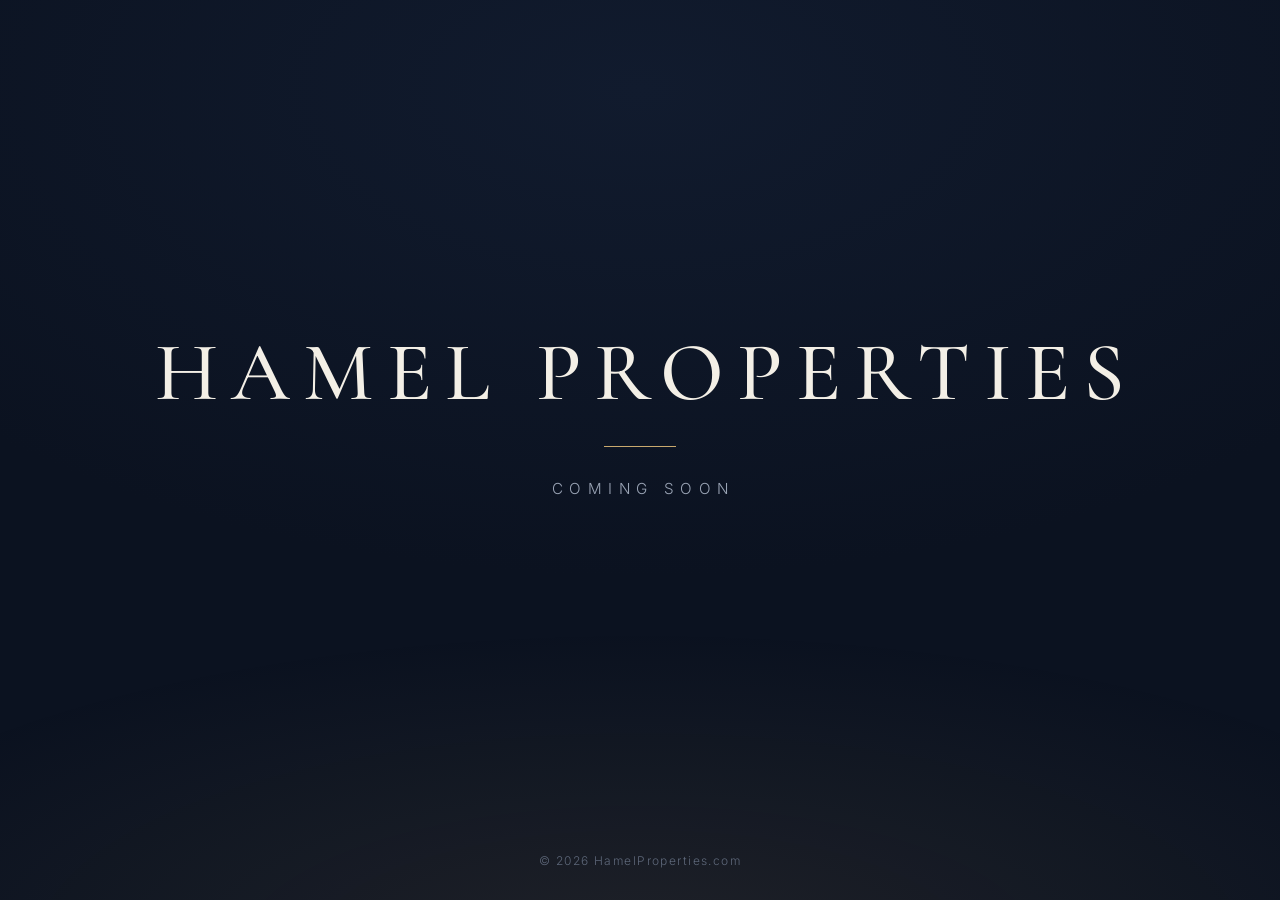
==== index.html @ 1f975852 "Add initial HTML structure for coming soon page" ====
<!doctype html>
<html lang="en">
<head>
<meta charset="utf-8">
<meta name="viewport" content="width=device-width, initial-scale=1">
<title>Hamel Properties | Coming Soon</title>
<meta name="description" content="Something new is coming to HamelProperties.com.">
<meta name="robots" content="noindex, nofollow">
<meta name="theme-color" content="#0b1220">
<link rel="icon" href="favicon.svg" type="image/svg+xml">
<link rel="preconnect" href="https://fonts.googleapis.com">
<link rel="preconnect" href="https://fonts.gstatic.com" crossorigin>
<link href="https://fonts.googleapis.com/css2?family=Cormorant+Garamond:wght@400;500&family=Inter:wght@300;400&display=swap" rel="stylesheet">
<style>
  :root {
    --bg: #0b1220;
    --bg2: #111b2e;
    --ink: #f3efe6;
    --muted: #9aa4b5;
    --accent: #c9a96e;
  }
  * { box-sizing: border-box; margin: 0; padding: 0; }
  html, body { height: 100%; }
  body {
    background: radial-gradient(120% 90% at 50% 10%, var(--bg2) 0%, var(--bg) 60%);
    color: var(--ink);
    font-family: "Inter", system-ui, -apple-system, "Segoe UI", sans-serif;
    font-weight: 300;
    display: flex;
    flex-direction: column;
    min-height: 100vh;
    overflow-x: hidden;
  }
  main {
    flex: 1;
    display: flex;
    flex-direction: column;
    align-items: center;
    justify-content: center;
    text-align: center;
    padding: 48px 16px;
    position: relative;
    z-index: 1;
  }
  .mark {
    font-family: "Cormorant Garamond", Georgia, serif;
    font-weight: 500;
    font-size: clamp(1.9rem, 7.2vw, 5.2rem);
    letter-spacing: 0.16em;
    margin-right: -0.16em; /* optically center tracked text */
    line-height: 1;
    opacity: 0;
    animation: rise 1.6s ease-out 0.2s forwards;
  }
  .rule {
    width: 0;
    height: 1px;
    background: var(--accent);
    margin: 32px auto;
    animation: draw 1.4s ease-out 1s forwards;
  }
  .tag {
    font-size: clamp(0.8rem, 2.4vw, 0.95rem);
    letter-spacing: 0.42em;
    margin-right: -0.42em;
    text-transform: uppercase;
    color: var(--muted);
    opacity: 0;
    animation: fade 1.4s ease-out 1.6s forwards;
  }
  footer {
    text-align: center;
    padding: 24px 16px 32px;
    font-size: 0.75rem;
    letter-spacing: 0.12em;
    color: #5d6779;
    position: relative;
    z-index: 1;
  }
  .glow {
    position: fixed;
    left: 50%;
    bottom: -40vh;
    width: 140vw;
    height: 70vh;
    transform: translateX(-50%);
    background: radial-gradient(closest-side, rgba(201,169,110,0.10), transparent);
    animation: breathe 9s ease-in-out infinite;
    pointer-events: none;
  }
  @keyframes rise { from { opacity: 0; transform: translateY(14px); } to { opacity: 1; transform: none; } }
  @keyframes fade { to { opacity: 1; } }
  @keyframes draw { to { width: 72px; } }
  @keyframes breathe { 0%,100% { opacity: 0.6; } 50% { opacity: 1; } }
  @media (prefers-reduced-motion: reduce) {
    .mark, .tag { animation: none; opacity: 1; }
    .rule { animation: none; width: 72px; }
    .glow { animation: none; }
  }
</style>
</head>
<body>
  <div class="glow" aria-hidden="true"></div>
  <main>
    <h1 class="mark">HAMEL PROPERTIES</h1>
    <div class="rule" aria-hidden="true"></div>
    <p class="tag">Coming Soon</p>
  </main>
  <footer>&copy; <span id="y">2026</span> HamelProperties.com</footer>
  <script>document.getElementById('y').textContent = new Date().getFullYear();</script>
</body>
</html>
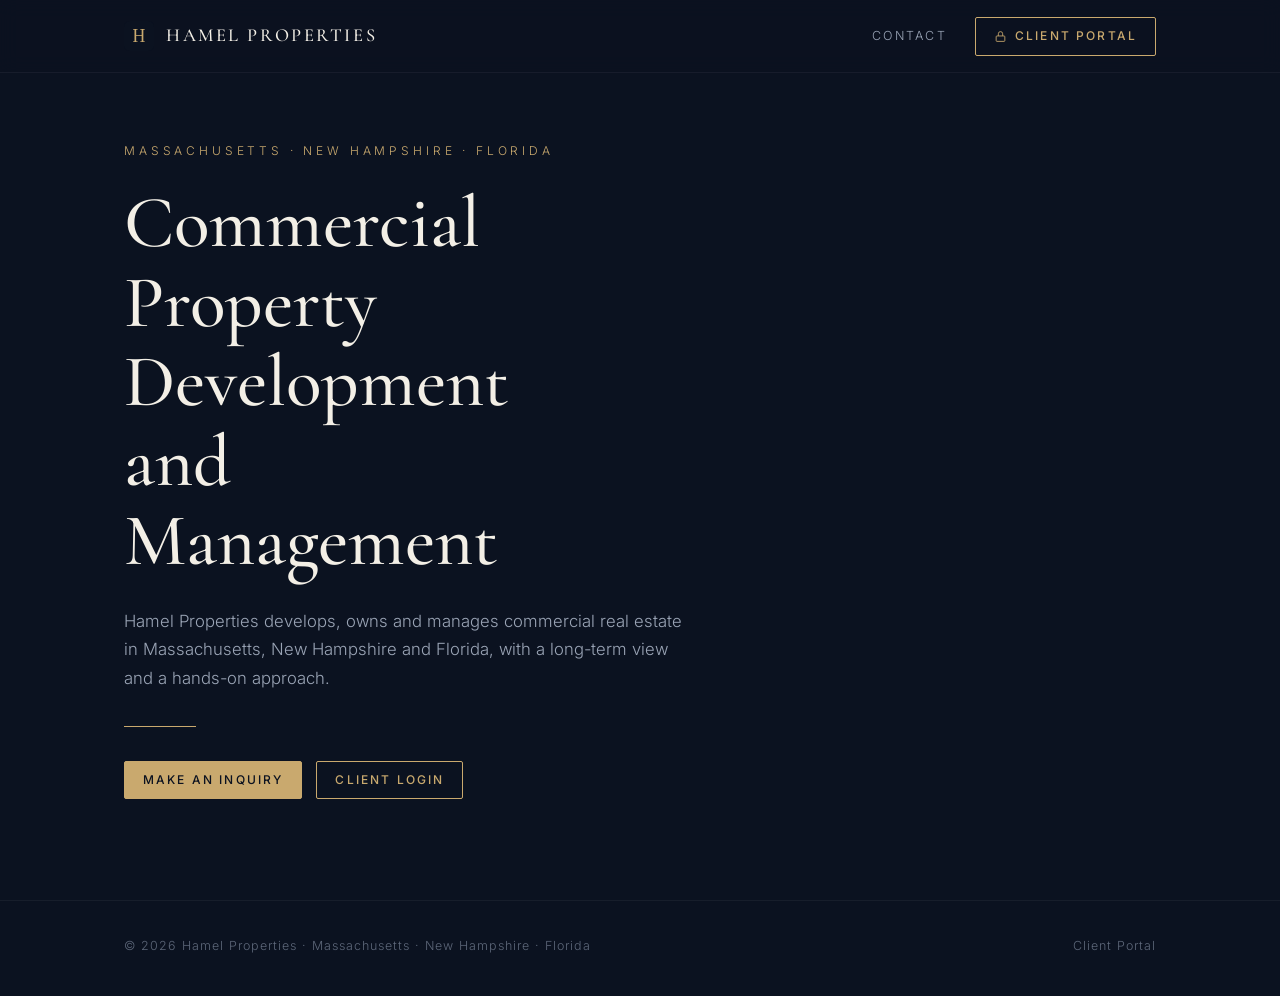
==== commit 1774198c: "Replace coming-soon page with Hamel Properties site and contact page" ====
--- a/index.html
+++ b/index.html
@@ -3,110 +3,76 @@
 <head>
 <meta charset="utf-8">
 <meta name="viewport" content="width=device-width, initial-scale=1">
-<title>Hamel Properties | Coming Soon</title>
-<meta name="description" content="Something new is coming to HamelProperties.com.">
-<meta name="robots" content="noindex, nofollow">
+<title>Hamel Properties | Commercial Property Development and Management</title>
+<meta name="description" content="Hamel Properties develops, owns and manages commercial real estate in Massachusetts, New Hampshire and Florida.">
 <meta name="theme-color" content="#0b1220">
 <link rel="icon" href="favicon.svg" type="image/svg+xml">
 <link rel="preconnect" href="https://fonts.googleapis.com">
 <link rel="preconnect" href="https://fonts.gstatic.com" crossorigin>
-<link href="https://fonts.googleapis.com/css2?family=Cormorant+Garamond:wght@400;500&family=Inter:wght@300;400&display=swap" rel="stylesheet">
-<style>
-  :root {
-    --bg: #0b1220;
-    --bg2: #111b2e;
-    --ink: #f3efe6;
-    --muted: #9aa4b5;
-    --accent: #c9a96e;
-  }
-  * { box-sizing: border-box; margin: 0; padding: 0; }
-  html, body { height: 100%; }
-  body {
-    background: radial-gradient(120% 90% at 50% 10%, var(--bg2) 0%, var(--bg) 60%);
-    color: var(--ink);
-    font-family: "Inter", system-ui, -apple-system, "Segoe UI", sans-serif;
-    font-weight: 300;
-    display: flex;
-    flex-direction: column;
-    min-height: 100vh;
-    overflow-x: hidden;
-  }
-  main {
-    flex: 1;
-    display: flex;
-    flex-direction: column;
-    align-items: center;
-    justify-content: center;
-    text-align: center;
-    padding: 48px 16px;
-    position: relative;
-    z-index: 1;
-  }
-  .mark {
-    font-family: "Cormorant Garamond", Georgia, serif;
-    font-weight: 500;
-    font-size: clamp(1.9rem, 7.2vw, 5.2rem);
-    letter-spacing: 0.16em;
-    margin-right: -0.16em; /* optically center tracked text */
-    line-height: 1;
-    opacity: 0;
-    animation: rise 1.6s ease-out 0.2s forwards;
-  }
-  .rule {
-    width: 0;
-    height: 1px;
-    background: var(--accent);
-    margin: 32px auto;
-    animation: draw 1.4s ease-out 1s forwards;
-  }
-  .tag {
-    font-size: clamp(0.8rem, 2.4vw, 0.95rem);
-    letter-spacing: 0.42em;
-    margin-right: -0.42em;
-    text-transform: uppercase;
-    color: var(--muted);
-    opacity: 0;
-    animation: fade 1.4s ease-out 1.6s forwards;
-  }
-  footer {
-    text-align: center;
-    padding: 24px 16px 32px;
-    font-size: 0.75rem;
-    letter-spacing: 0.12em;
-    color: #5d6779;
-    position: relative;
-    z-index: 1;
-  }
-  .glow {
-    position: fixed;
-    left: 50%;
-    bottom: -40vh;
-    width: 140vw;
-    height: 70vh;
-    transform: translateX(-50%);
-    background: radial-gradient(closest-side, rgba(201,169,110,0.10), transparent);
-    animation: breathe 9s ease-in-out infinite;
-    pointer-events: none;
-  }
-  @keyframes rise { from { opacity: 0; transform: translateY(14px); } to { opacity: 1; transform: none; } }
-  @keyframes fade { to { opacity: 1; } }
-  @keyframes draw { to { width: 72px; } }
-  @keyframes breathe { 0%,100% { opacity: 0.6; } 50% { opacity: 1; } }
-  @media (prefers-reduced-motion: reduce) {
-    .mark, .tag { animation: none; opacity: 1; }
-    .rule { animation: none; width: 72px; }
-    .glow { animation: none; }
-  }
-</style>
+<link href="https://fonts.googleapis.com/css2?family=Cormorant+Garamond:wght@400;500;600&family=Inter:wght@300;400;500&display=swap" rel="stylesheet">
+<link rel="stylesheet" href="site.css?v=2">
 </head>
 <body>
-  <div class="glow" aria-hidden="true"></div>
-  <main>
-    <h1 class="mark">HAMEL PROPERTIES</h1>
-    <div class="rule" aria-hidden="true"></div>
-    <p class="tag">Coming Soon</p>
-  </main>
-  <footer>&copy; <span id="y">2026</span> HamelProperties.com</footer>
-  <script>document.getElementById('y').textContent = new Date().getFullYear();</script>
+
+<header>
+  <div class="wrap bar">
+    <a class="brand" href="./" aria-label="Hamel Properties home">
+      <img src="favicon.svg" alt="">
+      <span>Hamel Properties</span>
+    </a>
+    <nav>
+      <a class="link" href="contact.html">Contact</a>
+      <button class="btn" type="button" data-portal aria-label="Client Portal">
+        <svg viewBox="0 0 24 24" fill="none" stroke="currentColor" stroke-width="1.6"><rect x="4" y="11" width="16" height="10" rx="1.5"/><path d="M8 11V7a4 4 0 0 1 8 0v4"/></svg>
+        <span class="btn-label">Client Portal</span>
+      </button>
+    </nav>
+  </div>
+</header>
+
+<main id="top">
+  <section class="hero">
+    <div class="wrap">
+      <div class="eyebrow">Massachusetts &middot; New Hampshire &middot; Florida</div>
+      <h1>Commercial Property Development and Management</h1>
+      <p class="lede">Hamel Properties develops, owns and manages commercial real estate in Massachusetts, New Hampshire and Florida, with a long-term view and a hands-on approach.</p>
+      <div class="rule"></div>
+      <div class="actions">
+        <a class="btn solid" href="contact.html">Make an Inquiry</a>
+        <button class="btn" type="button" data-portal>Client Login</button>
+      </div>
+    </div>
+  </section>
+</main>
+
+<footer>
+  <div class="wrap">
+    <span>&copy; <span id="y">2026</span> Hamel Properties &middot; Massachusetts &middot; New Hampshire &middot; Florida</span>
+    <span><a href="#" data-portal>Client Portal</a></span>
+  </div>
+</footer>
+
+<!-- Client portal sign-in (display only: nothing is sent or stored) -->
+<div class="overlay" id="portal" role="dialog" aria-modal="true" aria-labelledby="portal-title">
+  <div class="modal">
+    <button class="close" type="button" aria-label="Close" data-close>&times;</button>
+    <svg class="lock" viewBox="0 0 24 24" fill="none" stroke="currentColor" stroke-width="1.3"><rect x="4" y="11" width="16" height="10" rx="1.5"/><path d="M8 11V7a4 4 0 0 1 8 0v4"/><circle cx="12" cy="16" r="1.2"/></svg>
+    <h3 id="portal-title">Client Portal</h3>
+    <p class="sub">Authorized users only</p>
+    <form id="portal-form" autocomplete="off" novalidate>
+      <div class="field"><label for="p-user">Username or email</label><input id="p-user" autocomplete="off"></div>
+      <div class="field"><label for="p-pass">Password</label><input id="p-pass" type="password" autocomplete="off"></div>
+      <div class="row">
+        <label><input type="checkbox"> Remember me</label>
+        <a id="p-forgot">Forgot password?</a>
+      </div>
+      <button class="btn solid" type="submit" id="p-submit">Sign In</button>
+      <div class="msg" id="p-msg" role="alert"></div>
+    </form>
+    <p class="legal">Access is by invitation only. Unauthorized access is prohibited.</p>
+  </div>
+</div>
+
+<script src="site.js?v=2"></script>
 </body>
 </html>
--- a/site.css
+++ b/site.css
@@ -0,0 +1,165 @@
+:root {
+  --bg: #0b1220;
+  --bg2: #111b2e;
+  --panel: #0f182a;
+  --line: rgba(201,169,110,0.22);
+  --ink: #f3efe6;
+  --muted: #9aa4b5;
+  --dim: #5d6779;
+  --accent: #c9a96e;
+  --accent-ink: #0b1220;
+  --error: #e0a3a3;
+  color-scheme: dark;
+}
+* { box-sizing: border-box; margin: 0; padding: 0; }
+html { scroll-behavior: smooth; }
+body {
+  background: var(--bg);
+  color: var(--ink);
+  font-family: "Inter", system-ui, -apple-system, "Segoe UI", sans-serif;
+  font-weight: 300;
+  line-height: 1.7;
+  overflow-x: hidden;
+}
+a { color: inherit; }
+.wrap { max-width: 1080px; margin: 0 auto; padding: 0 24px; }
+
+/* Header */
+header {
+  position: fixed; inset: 0 0 auto 0; z-index: 10;
+  background: rgba(11,18,32,0.82);
+  backdrop-filter: blur(10px); -webkit-backdrop-filter: blur(10px);
+  border-bottom: 1px solid rgba(255,255,255,0.05);
+}
+.bar { display: flex; align-items: center; justify-content: space-between; height: 72px; }
+.brand { display: flex; align-items: center; gap: 12px; text-decoration: none; }
+.brand img { width: 30px; height: 30px; }
+.brand span {
+  font-family: "Cormorant Garamond", Georgia, serif; font-weight: 500;
+  font-size: 1.15rem; letter-spacing: 0.14em; text-transform: uppercase;
+}
+nav { display: flex; align-items: center; gap: 28px; }
+nav a.link {
+  text-decoration: none; font-size: 0.78rem; letter-spacing: 0.18em;
+  text-transform: uppercase; color: var(--muted); transition: color .2s;
+}
+nav a.link:hover { color: var(--ink); }
+.btn {
+  display: inline-flex; align-items: center; gap: 8px; cursor: pointer;
+  font: 500 0.75rem/1 "Inter", sans-serif; letter-spacing: 0.18em; text-transform: uppercase;
+  padding: 12px 18px; border-radius: 2px; text-decoration: none;
+  border: 1px solid var(--accent); color: var(--accent); background: transparent;
+  transition: background .2s, color .2s;
+}
+.btn:hover { background: var(--accent); color: var(--accent-ink); }
+.btn.solid { background: var(--accent); color: var(--accent-ink); }
+.btn.solid:hover { background: #d8bb84; }
+.btn svg { width: 13px; height: 13px; }
+
+/* Hero */
+.hero {
+  min-height: 100vh; display: flex; align-items: center;
+  /* Rocky shoreline at blue hour. Photo: Joerg Angeli on Unsplash (Unsplash License) */
+  background-color: var(--bg);
+  background-image:
+    linear-gradient(90deg, rgba(11,18,32,0.94) 0%, rgba(11,18,32,0.82) 32%, rgba(11,18,32,0.35) 62%, rgba(11,18,32,0.15) 100%),
+    linear-gradient(0deg, rgba(11,18,32,0.85) 0%, rgba(11,18,32,0) 30%),
+    url("https://images.unsplash.com/photo-1546273640-dd139ba0a3aa?w=2400&q=80&auto=format&fit=crop");
+  background-size: cover; background-position: 70% center; background-repeat: no-repeat;
+  position: relative; padding: 120px 0 80px; overflow: hidden;
+}
+@media (max-width: 820px) {
+  .hero {
+    background-image:
+      linear-gradient(180deg, rgba(11,18,32,0.55) 0%, rgba(11,18,32,0.8) 45%, rgba(11,18,32,0.95) 100%),
+      url("https://images.unsplash.com/photo-1546273640-dd139ba0a3aa?w=1400&q=80&auto=format&fit=crop");
+    background-position: 75% center;
+  }
+}
+.hero .wrap { width: 100%; position: relative; z-index: 1; }
+.eyebrow { font-size: 0.75rem; letter-spacing: 0.32em; text-transform: uppercase; color: var(--accent); }
+.hero h1 {
+  font-family: "Cormorant Garamond", Georgia, serif; font-weight: 500;
+  font-size: clamp(2.4rem, 6vw, 4.6rem); line-height: 1.08; margin: 22px 0 26px;
+  max-width: 14ch;
+}
+.hero p.lede { max-width: 560px; color: var(--muted); font-size: 1.05rem; }
+.rule { width: 72px; height: 1px; background: var(--accent); margin: 34px 0; }
+.hero .actions { display: flex; flex-wrap: wrap; gap: 14px; }
+
+/* Contact page */
+.contact-page {
+  min-height: calc(100vh - 110px); padding: 150px 0 90px;
+  background: radial-gradient(120% 70% at 50% 0%, var(--bg2) 0%, var(--bg) 62%);
+}
+.split { display: grid; grid-template-columns: 1fr 1.4fr; gap: 64px; align-items: start; }
+h2 {
+  font-family: "Cormorant Garamond", Georgia, serif; font-weight: 500;
+  font-size: clamp(1.9rem, 3.6vw, 2.7rem); line-height: 1.15; margin-top: 14px;
+}
+form .grid { display: grid; grid-template-columns: 1fr 1fr; gap: 18px; }
+.field { display: flex; flex-direction: column; gap: 8px; }
+.field.full { grid-column: 1 / -1; }
+label { font-size: 0.72rem; letter-spacing: 0.2em; text-transform: uppercase; color: var(--muted); }
+input, textarea, select {
+  width: 100%; font: 300 1rem "Inter", sans-serif; color: var(--ink);
+  background: var(--panel); border: 1px solid rgba(255,255,255,0.09); border-radius: 2px;
+  padding: 13px 14px; outline: none; transition: border-color .2s;
+}
+textarea { min-height: 140px; resize: vertical; }
+input:focus, textarea:focus, select:focus { border-color: var(--accent); }
+.form-foot { display: flex; align-items: center; justify-content: space-between; gap: 18px; margin-top: 22px; flex-wrap: wrap; }
+.note { font-size: 0.82rem; color: var(--dim); }
+.status { font-size: 0.9rem; margin-top: 16px; min-height: 1.4em; }
+.status.ok { color: var(--accent); }
+.status.err { color: var(--error); }
+.hp { position: absolute; left: -9999px; }
+
+footer { border-top: 1px solid rgba(255,255,255,0.05); padding: 34px 0 40px; }
+footer .wrap { display: flex; justify-content: space-between; gap: 16px; flex-wrap: wrap; font-size: 0.78rem; letter-spacing: 0.08em; color: var(--dim); }
+footer a { text-decoration: none; color: var(--dim); }
+footer a:hover { color: var(--muted); }
+
+/* Portal modal */
+.overlay {
+  position: fixed; inset: 0; z-index: 50; display: none; align-items: center; justify-content: center;
+  background: rgba(5,9,16,0.78); backdrop-filter: blur(6px); -webkit-backdrop-filter: blur(6px); padding: 16px;
+}
+.overlay.open { display: flex; }
+.modal {
+  width: 100%; max-width: 420px; background: var(--bg2); border: 1px solid var(--line);
+  border-radius: 3px; padding: 40px 34px 30px; position: relative;
+}
+.modal .close {
+  position: absolute; top: 14px; right: 14px; background: none; border: 0; color: var(--muted);
+  font-size: 1.4rem; line-height: 1; cursor: pointer; padding: 6px;
+}
+.modal .close:hover { color: var(--ink); }
+.modal .lock { width: 38px; height: 38px; margin: 0 auto 16px; display: block; color: var(--accent); }
+.modal h3 { font-family: "Cormorant Garamond", Georgia, serif; font-weight: 500; font-size: 1.7rem; text-align: center; }
+.modal .sub { text-align: center; color: var(--muted); font-size: 0.88rem; margin: 6px 0 26px; }
+.modal .field + .field { margin-top: 16px; }
+.modal .row { display: flex; justify-content: space-between; align-items: center; margin: 16px 0 22px; font-size: 0.82rem; color: var(--muted); }
+.modal .row label { display: flex; gap: 8px; align-items: center; text-transform: none; letter-spacing: 0; font-size: 0.82rem; }
+.modal .row input { width: auto; }
+.modal .row a { color: var(--accent); text-decoration: none; cursor: pointer; }
+.modal .btn { width: 100%; justify-content: center; padding: 15px; }
+.modal .msg { font-size: 0.85rem; color: var(--error); text-align: center; min-height: 1.3em; margin-top: 14px; }
+.modal .legal { font-size: 0.72rem; color: var(--dim); text-align: center; margin-top: 18px; line-height: 1.5; }
+
+@media (max-width: 820px) {
+  nav a.link { display: none; }
+  .split { grid-template-columns: 1fr; gap: 28px; }
+}
+@media (max-width: 560px) {
+  .wrap { padding: 0 16px; }
+  .brand span { font-size: 0.8rem; letter-spacing: 0.08em; white-space: nowrap; }
+  .brand img { width: 24px; height: 24px; }
+  header .btn { padding: 10px 11px; }
+  header .btn .btn-label { display: none; }
+  header .btn svg { width: 15px; height: 15px; }
+  form .grid { grid-template-columns: 1fr; }
+  .btn { padding: 11px 14px; }
+  .modal { padding: 36px 22px 26px; }
+}
+@media (prefers-reduced-motion: reduce) { html { scroll-behavior: auto; } }
